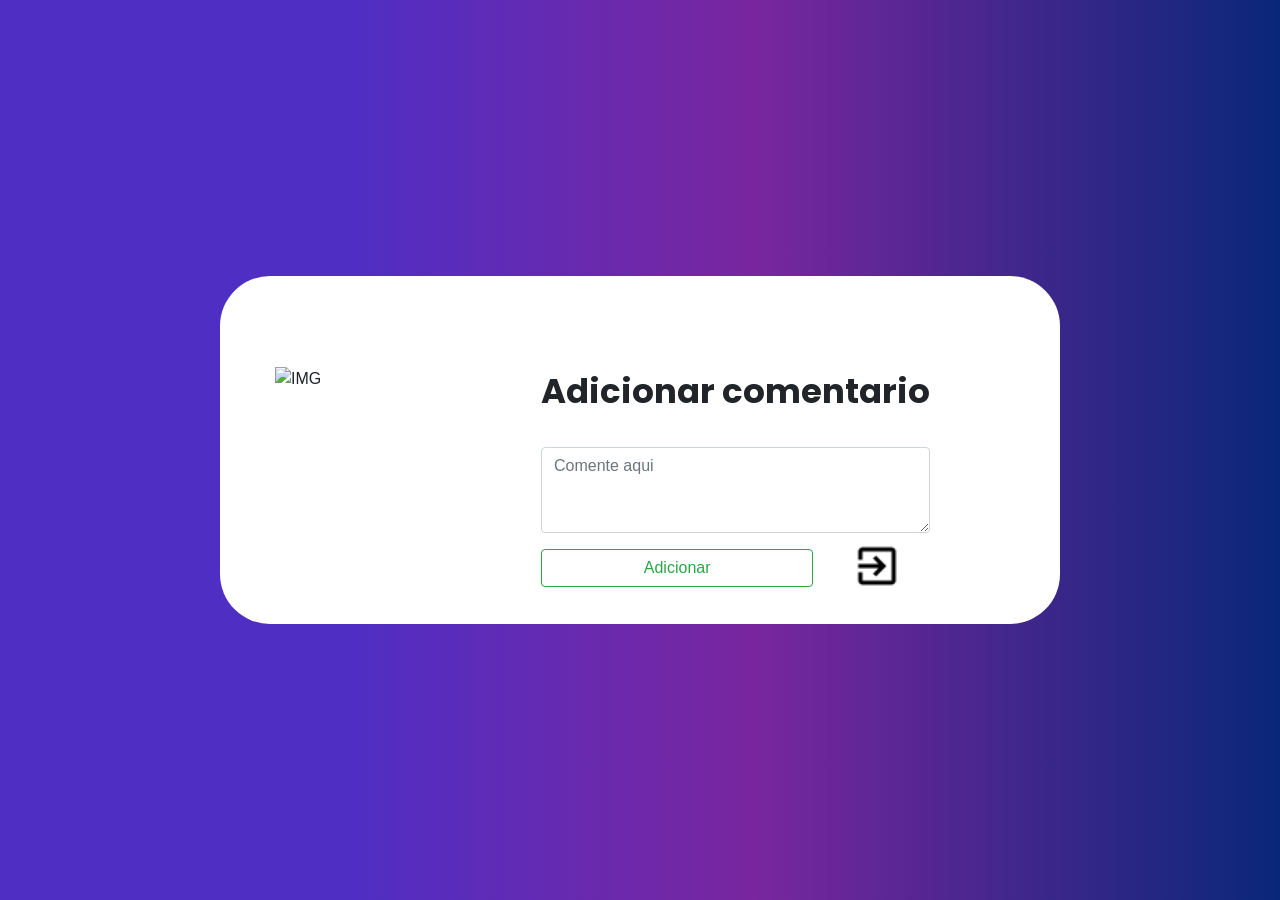
==== application/view/HTML/cadcomentarios.html @ c5616073 "desenvolvi a tela de cadastro de comentarios, e o botão para deletalos" ====
<!DOCTYPE html>
<html lang="pt">
<head>
	<title>Cadastro de materiais</title>
	<meta charset="UTF-8">
	<meta name="viewport" content="width=device-width, initial-scale=1">
	<link href="https://fonts.googleapis.com/css2?family=Poppins&display=swap" rel="stylesheet">
	<link rel="stylesheet" type="text/css" href="../CSS/index(2).css">
	<link rel="stylesheet" href="https://cdn.jsdelivr.net/npm/bootstrap@4.1.3/dist/css/bootstrap.min.css" integrity="sha384-MCw98/SFnGE8fJT3GXwEOngsV7Zt27NXFoaoApmYm81iuXoPkFOJwJ8ERdknLPMO" crossorigin="anonymous">
	<link href="https://fonts.googleapis.com/css2?family=Poppins&display=swap" rel="stylesheet">
	<link href="https://fonts.googleapis.com/css2?family=Montserrat&display=swap" rel="stylesheet">
	<script src="https://code.jquery.com/jquery-3.3.1.min.js"></script>
	<script src="https://stackpath.bootstrapcdn.com/bootstrap/4.3.1/js/bootstrap.min.js"></script>
</head>
<body>
	<div class="limite">
		<div>
			<div class="fomulario">
				<div class="pic" id="zoom">
					<img style="max-width:200px" src="http://localhost:5000/get_cont" alt="IMG">
				</div>
				<form onsubmit="return false" enctype="multipart/form-data">
					<span>
						Adicionar comentario
					</span>
				  <div class="mb-3">
                    <textarea id="textCom" class="form-control" rows="3" placeholder="Comente aqui"></textarea>
                  </div>
				  <div>
					<button id="btIncluirComentarios" class="btn btn-outline-success">Adicionar</button>
				  </div>
					<div style="margin-left:80%; margin-top:-12%" id="zoom">
						<a href="#"><img src="../../imagens/logout_sair.png" alt="IMG"></a>
					</div>
				</form>
			</div>
		</div>
	</div>
	<script src="../JS/comentarios.js"></script>
</body>
</html>
---- application/view/CSS/index(2).css ----
body{
	padding: 15px;
	margin: 0 auto;
	padding: 0px;
	min-height: 100vh;
	background: rgb(79,46,196);
	background: linear-gradient(90deg, rgba(79,46,196,1) 27%, rgba(121,38,159,1) 59%, rgba(9,39,121,1) 100%);
}
.limite {
	width: 100%;  
	min-height: 100vh;
	display: -webkit-box;
	display: -webkit-flex;
	display: -moz-box;
	display: -ms-flexbox;
	display: flex;
	flex-wrap: wrap;
	justify-content: center;
	align-items: center;
}
.fomulario {
	
  width: -1px;
  background: #fff;
  border-radius: 50px;
  overflow: hidden;
  display: -webkit-box;
  display: -webkit-flex;
  display: -moz-box;
  display: -ms-flexbox;
  display: flex;
  flex-wrap: wrap;
  justify-content: space-between;
  padding: 90px 130px 33px 55px;
}
.pic {
	width: 116px;
	margin-right:150px;
	margin-bottom:125px;
}
button{
	width:70%;
	background-color:#e5e619;
	color: #fff;
	border-radius:50px;
	transform-style: preserve-3d;
}
#zoom img {
	-moz-transition: all 0.3s;
	-webkit-transition: all 0.3s;
	transition: all 0.3s;
}
#zoom:hover img {
	-moz-transform: scale(1.1);
	-webkit-transform: scale(1.1);
	transform: scale(1.3);
}
span{
	font-family: 'Poppins', sans-serif;
	font-weight: bold;
	font-size: 34px;
	text-align: center;
	width: 100%;
	display: block;
	padding-bottom: 30px;
}
#fontesenha{
	font-family: 'Montserrat', sans-serif;
}
#fontelogin{
	font-family: 'Montserrat', sans-serif;
}
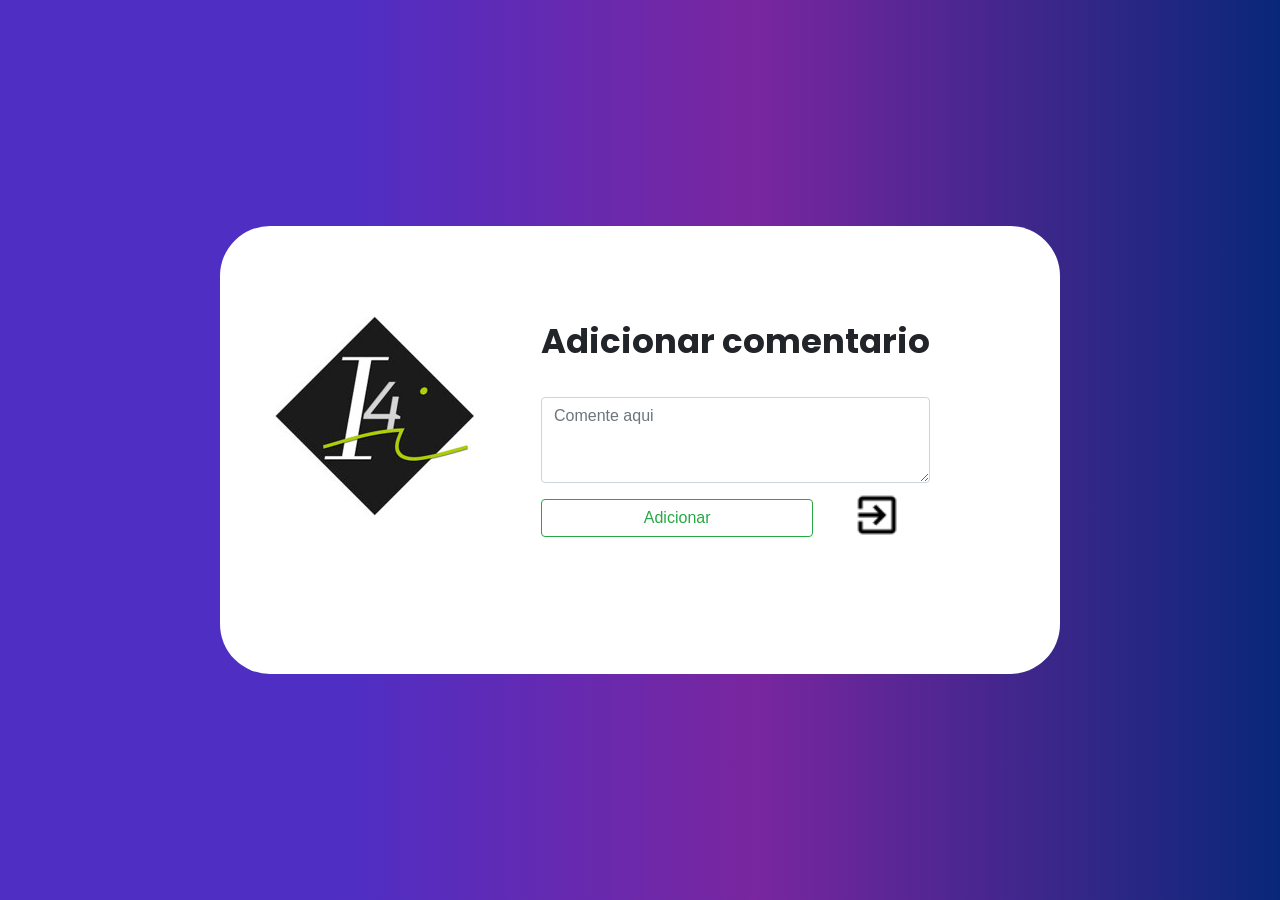
==== commit af4f0bfb: "Resolvi o problema envolvendo as imagens e criei o botão de deletar o produto" ====
--- a/application/view/HTML/cadcomentarios.html
+++ b/application/view/HTML/cadcomentarios.html
@@ -17,7 +17,7 @@
 		<div>
 			<div class="fomulario">
 				<div class="pic" id="zoom">
-					<img style="max-width:200px" src="http://localhost:5000/get_cont" alt="IMG">
+					<img style="max-width:200px" src="../../imagens/logo.jfif" alt="IMG">
 				</div>
 				<form onsubmit="return false" enctype="multipart/form-data">
 					<span>
